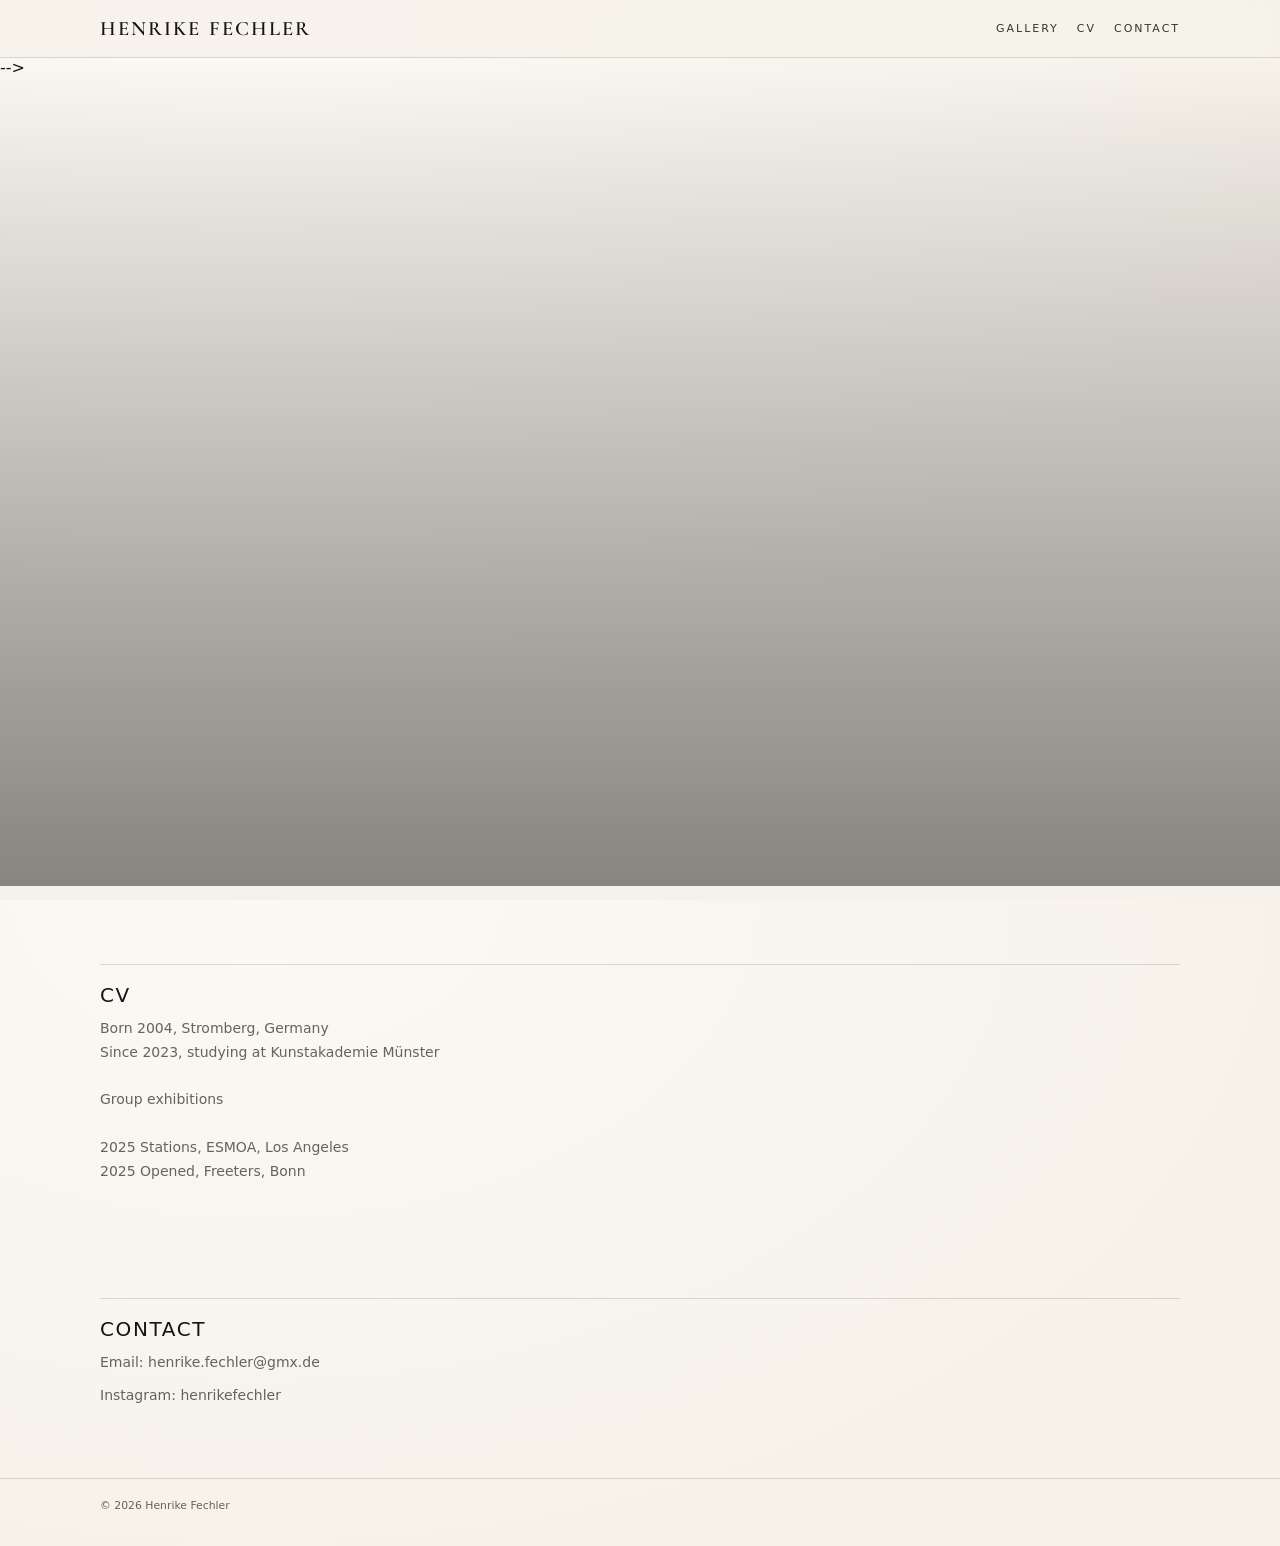
==== index.html @ b69642c6 "Update index.html" ====
<!doctype html>
<html lang="en">
  <head>
    <!--
      HEAD:
      - Metadata: charset + viewport for responsive layout
      - Title shown in the browser tab
      - Link to the stylesheet that controls all design and layout
    -->
    <meta charset="utf-8" />
    <meta name="viewport" content="width=device-width,initial-scale=1" />
    <title>Gallery</title>
    
    <link rel="stylesheet" href="styles.css" />
    <link rel="preconnect" href="https://fonts.googleapis.com">
    <link rel="preconnect" href="https://fonts.gstatic.com" crossorigin>
    <link href="https://fonts.googleapis.com/css2?family=Cormorant+Garamond:wght@400;500;600&display=swap" rel="stylesheet">
  </head>

  <body>
     <!--
      STICKY HEADER / TOP NAV:
      - Stays at top (CSS position: sticky)
      - Contains the "brand" (your name) and section links
      - Clicking nav items jumps to anchors (#artworks, #about, #contact)
    -->
    <!-- Top navigation (minimal) -->
    <header class="site-header" id="siteHeader">
      <div class="shell">
        <!--
          BRAND / NAME:
          - This is the text you want to animate letter-by-letter (Option B).
          - We add id="siteBrand" so JS can split it into spans.
          - aria-label preserves the full readable name for screen readers.
        -->
        <a class="brand" id="siteBrand" aria-label="Henrike Fechler" href="#top">
          <span class="brand-text">Henrike Fechler</span>
        </a>

        <!-- Mobile menu toggle -->
        <button
          class="nav-toggle"
          type="button"
          aria-label="Open menu"
          aria-expanded="false"
          aria-controls="siteNav"
          id="navToggle"
        >
          <span class="nav-toggle-bar"></span>
          <span class="nav-toggle-bar"></span>
          <span class="nav-toggle-bar"></span>
        </button>

        <!-- Navigation -->
        <nav class="nav" id="siteNav">
          <!-- <a href="#artworks">ARTWORKS</a> -->
          <a href="gallery.html">GALLERY</a>
          <a href="#cv">CV</a>
          <a href="#contact">CONTACT</a>
        </nav>

        <!-- <nav class="nav">
          <a href="#artworks">ARTWORKS</a>
          <a href="gallery.html">GALLERY</a>
          <a href="#about">ABOUT</a>
          <a href="#contact">CONTACT</a>
        </nav> -->
      </div>
    </header>

    <!-- Full-viewport hero slideshow -->
      <!--
      HERO SECTION:
      - Full-viewport slideshow background
      - The images are absolutely positioned; CSS animates opacity (cross-fade)
      - Overlay adds gradient + text and a "Scroll" CTA
    -->
    <section class="hero" id="top" aria-label="Featured works">
      <div class="hero-slides">
        <!-- Replace these with your own hero images -->
        
        -->
        <img class="hero-slide" src="IMG_3349.jpeg" alt="close up Schären"/>
        <img class="hero-slide" src="IMG_7474.jpeg" alt="close up Schweden"/>
        
      </div>

      <!-- HERO OVERLAY:
           - Visual: gradient overlay to improve readability over images
           - Text: kicker + subtitle
           - CTA: anchor jump down to the artworks section
      -->
      <div class="hero-overlay">
        <div class="hero-copy">
          <div class="hero-kicker"></div>
          <!-- <div class="hero-sub">A minimalist portfolio layout that prioritizes the image.</div> -->
        </div>
        <a class="hero-cta" href="#artworks"></a>
      </div>
    </section>

    <!--
      MAIN CONTENT WRAPPER (.shell):
      - Centers content and limits max width (CSS --max)
      - Contains your 3 sections: artworks, about, contact
    -->
    <main class="shell">
      <!-- Works / “selected works” section -->
       <!--
        ARTWORKS SECTION:
        - "Selected works" header area
        - Optional highlight block
        - Editorial list: each work is an <article> with image + metadata
      -->
      
      
      <section class="section" id="cv">
        <header class="section-head">
          <h2 class="section-title">CV</h2>
          <p class="section-note preline" id="cvText"></p>
        </header>
      </section>

      <section class="section" id="contact">
        <header class="section-head">
          <h2 class="section-title">Contact</h2>
          <p class="section-note">
            Email: <a href="mailto:henrike.fechler@gmx.de">henrike.fechler@gmx.de</a>
          </p>
          <p class="section-note">
            Instagram: <a href="instagramm:">henrikefechler</a>
          </p>
        </header>
      </section>
    </main>

    <!-- LIGHTBOXES (pure CSS :target) -->
     <!--
      LIGHTBOXES (CSS-only using :target):
      - Clicking a work uses href="#full-work-01" etc.
      - The corresponding <div id="full-work-01"> becomes :target and displays
      - Close button is a link back to "#work-01" (removes :target from lightbox)
    -->
    <!-- <div class="lightbox" id="full-work-01" aria-label="Fullsize work 01">
      <a class="lightbox-close" href="#work-01" aria-label="Close fullsize view">×</a>
      <img src="figures/pic_1.jpg" alt="Painting 01 fullsize" />
      <div class="lightbox-caption">Title 01 — Oil on canvas • 60 × 80 cm • 2026</div>
    </div>

    <div class="lightbox" id="full-work-02" aria-label="Fullsize work 02">
      <a class="lightbox-close" href="#work-02" aria-label="Close fullsize view">×</a>
      <img src="figures/pic_2.jpg" alt="Painting 02 fullsize" />
      <div class="lightbox-caption">Title 02 — Acrylic • 50 × 70 cm • 2026</div>
    </div>

    <div class="lightbox" id="full-work-03" aria-label="Fullsize work 02">
      <a class="lightbox-close" href="#work-03" aria-label="Close fullsize view">×</a>
      <img src="figures/pic_3.jpg" alt="Painting 03 fullsize" />
      <div class="lightbox-caption">Title 03 — Acrylic • 50 × 70 cm • 2026</div>
    </div> -->

    <!-- FOOTER -->
    <footer class="site-footer">
      <div class="shell">
        <small>© <span id="year"></span> Henrike Fechler</small>
      </div>
    </footer>

    <!--
      SCRIPT:
      - Sets the year in the footer
      - Option B: splits the brand name into <span class="char">...</span>
        and each character fades in with a staggered delay.
    -->
    <!-- <script>
      (function () {
        // Footer year (keep existing behavior)
        const yearEl = document.getElementById("year");
        if (yearEl) yearEl.textContent = new Date().getFullYear();

        // Option B: letter-by-letter fade for the brand name
        const brand = document.getElementById("siteBrand");
        if (!brand) return;

        const textEl = brand.querySelector(".brand-text");
        if (!textEl) return;

        const text = textEl.textContent;
        textEl.textContent = "";

        [...text].forEach((ch, i) => {
          const span = document.createElement("span");
          span.className = "char";
          span.style.setProperty("--i", i);
          span.textContent = ch === " " ? "\u00A0" : ch; // preserve spaces
          textEl.appendChild(span);
        });
      })();
    </script> -->

    <script src="main.js"></script>

  </body>
</html>
---- styles.css ----
/* -------------------- Base -------------------- */
*,
*::before,
*::after {
  box-sizing: border-box;
}

:root {
  --paper: #f6f2ea;
  --paper-2: #fbf9f4;
  --ink: #141414;
  --muted: rgba(20, 20, 20, 0.65);
  --line: rgba(20, 20, 20, 0.14);
  --shadow: 0 18px 50px rgba(0, 0, 0, 0.12);

  --radius: 14px;
  --max: 1080px;
}

html,
body {
  height: 100%;
}

body {
  margin: 0;
  color: var(--ink);
  font-family: ui-sans-serif, system-ui, -apple-system, Segoe UI, Roboto, Helvetica, Arial;
  background: radial-gradient(1100px 700px at 20% 0%, var(--paper-2), var(--paper));
}

a {
  color: inherit;
  text-decoration: none;
}

code {
  font-family: ui-monospace, SFMono-Regular, Menlo, Monaco, Consolas, "Liberation Mono", monospace;
  font-size: 0.95em;
}

/* -------------------- Layout shell -------------------- */
.shell {
  width: min(var(--max), calc(100% - 56px));
  margin: 0 auto;
}

/* -------------------- Header / Nav --------------------
.site-header {
  position: sticky;
  top: 0;
  z-index: 50;
  backdrop-filter: blur(10px);
  background: color-mix(in srgb, var(--paper) 85%, transparent);
  border-bottom: 1px solid var(--line);
}

.site-header .shell {
  display: flex;
  align-items: center;
  justify-content: space-between;
  padding: 16px 0;
}

.brand {
  letter-spacing: 0.22em;
  font-size: 12px;
} */

/* -------------------- Header / Nav -------------------- */
/*
  .site-header:
  - sticky header with backdrop blur, so navigation stays visible while scrolling
  - subtle border line separates header from content
*/
.site-header {
  position: sticky;
  top: 0;
  z-index: 50;
  backdrop-filter: blur(10px);
  background: color-mix(in srgb, var(--paper) 85%, transparent);
  border-bottom: 1px solid var(--line);
}

.site-header .shell {
  display: flex;
  align-items: center;
  justify-content: space-between;
  padding: 16px 0;
}

/*
  .brand:
  - top-left name/identity text
  - letter-spacing creates the “gallery identity” look
*/
.brand {
  font-family: "Cormorant Garamond", ui-serif, Georgia, serif;
  font-size: clamp(16px, 1.6vw, 22px);
  letter-spacing: 0.10em;
  font-weight: 600;
  text-transform: uppercase; /* optional; remove if you prefer natural case */
}

/* Option B: character-by-character fade-in for the brand name */
.brand .char {
  display: inline-block;            /* required for transforms per character */
  opacity: 0;                       /* start hidden */
  transform: translateY(6px);       /* subtle motion; remove if you want pure fade */
  animation: brandCharIn 520ms ease forwards;
  animation-delay: calc(var(--i) * 55ms);
}

/* Animation used by .brand .char */
@keyframes brandCharIn {
  to {
    opacity: 1;
    transform: translateY(0);
  }
}

/* Respect reduced-motion preferences */
@media (prefers-reduced-motion: reduce) {
  .brand .char {
    animation: none;
    opacity: 1;
    transform: none;
  }
}

.brand {
  display: inline-flex;
  align-items: center;
  gap: 10px;
}

/* Small mark next to the name */
.brand-mark {
  width: 32px;         /* adjust */
  height: 32px;        /* adjust */
  object-fit: contain;
  opacity: 0;
  transform: translateY(6px);
  animation: brandMarkIn 520ms ease forwards;
  animation-delay: 520ms; /* slightly before/with first letters */
}

@keyframes brandMarkIn {
  to { opacity: 1; transform: translateY(0); }
}

.nav {
  display: flex;
  gap: 18px;
  letter-spacing: 0.18em;
  font-size: 11px;
}

.nav a {
  opacity: 0.85;
}

.nav a:hover {
  opacity: 1;
  text-decoration: underline;
  text-underline-offset: 6px;
}

/* -------------------- Mobile nav toggle (hamburger) -------------------- */
.nav-toggle {
  display: none;               /* hidden on desktop */
  appearance: none;
  border: 1px solid var(--line);
  background: rgba(255, 255, 255, 0.35);
  border-radius: 999px;
  padding: 10px 12px;
  cursor: pointer;
  align-items: center;
  justify-content: center;
  gap: 4px;
}

.nav-toggle-bar {
  display: block;
  width: 18px;
  height: 2px;
  background: var(--ink);
  opacity: 0.85;
}

/* Keep header layout stable */
.site-header .shell {
  position: relative;
  gap: 14px;
}

/* Optional: slightly reduce brand spacing on small screens */
@media (max-width: 720px) {
  .brand {
    letter-spacing: 0.14em;
    font-size: clamp(14px, 4.2vw, 18px);
  }
}

/* -------------------- Mobile menu behavior -------------------- */
@media (max-width: 720px) {
  .nav-toggle {
    display: inline-flex;      /* show hamburger on mobile */
  }

  /* Hide nav by default on mobile */
  .nav {
    display: none;
    position: absolute;
    top: calc(100% + 10px);
    right: 0;
    left: 0;

    padding: 10px;
    border: 1px solid var(--line);
    border-radius: var(--radius);
    background: color-mix(in srgb, var(--paper) 92%, transparent);
    backdrop-filter: blur(10px);

    /* stacked links */
    flex-direction: column;
    gap: 10px;
  }

  /* When header is open, show dropdown nav */
  .site-header.is-open .nav {
    display: flex;
  }

  /* Make each link easy to tap */
  .nav a {
    padding: 12px 10px;
    border-radius: 10px;
  }

  .nav a:hover {
    background: rgba(0, 0, 0, 0.04);
    text-decoration: none;
  }
}


/* -------------------- Hero slideshow -------------------- */
.hero {
  position: relative;
  height: min(92vh, 860px);
  margin-bottom: 34px;
  overflow: hidden;
  /* border-bottom: 1px solid var(--line); */
}

.hero-slides {
  position: absolute;
  inset: 0;
}

.hero-slide {
  position: absolute;
  inset: 0;
  width: 100%;
  height: 100%;
  object-fit: cover;

  opacity: 0;
  animation: heroFade 24s infinite;
  transform: scale(1.02);
  animation-fill-mode: both; /* helps avoid “blank” states at boundaries */
}

/* 3 slides stagger */
.hero-slide:nth-child(1) { animation-delay: 0s; }
.hero-slide:nth-child(2) { animation-delay: 6s; }
.hero-slide:nth-child(3) { animation-delay: 12s; }
.hero-slide:nth-child(4) { animation-delay: 18s; }

@keyframes heroFade {
  0%    { opacity: 0; }
  2.5%  { opacity: 1; }   /* fade in ~0.6s */
  22.5% { opacity: 1; }   /* hold ~4.8s */
  25%   { opacity: 0; }   /* fade out ~0.6s */
  100%  { opacity: 0; }
}

.hero-overlay {
  position: absolute;
  inset: 0;
  display: grid;
  align-content: end;
  padding: 28px 0;
  background: linear-gradient(to top, rgba(0,0,0,0.45), rgba(0,0,0,0));
}

.hero-copy {
  width: min(var(--max), calc(100% - 56px));
  margin: 0 auto;
  color: rgba(255, 255, 255, 0.92);
}

.hero-kicker {
  letter-spacing: 0.28em;
  font-size: 11px;
  margin-bottom: 10px;
}

.hero-sub {
  max-width: 62ch;
  color: rgba(255, 255, 255, 0.78);
  font-size: 14px;
  line-height: 1.6;
}

.hero-cta {
  width: min(var(--max), calc(100% - 56px));
  margin: 14px auto 0;
  color: rgba(255, 255, 255, 0.88);
  letter-spacing: 0.22em;
  font-size: 11px;
  text-transform: uppercase;
}

/* -------------------- Sections -------------------- */
.section {
  padding: 44px 0;
}

.section-head {
  border-top: 1px solid var(--line);
  padding-top: 18px;
  margin-bottom: 26px;
}

.section-title {
  margin: 0;
  font-weight: 500;
  letter-spacing: 0.08em;
  text-transform: uppercase;
  font-size: 18px;
}

.section-note {
  margin: 10px 0 0;
  color: var(--muted);
  line-height: 1.7;
  font-size: 14px;
}

.highlight {
  border: 1px solid var(--line);
  border-radius: var(--radius);
  background: rgba(255, 255, 255, 0.35);
  padding: 18px 18px;
  margin: 18px 0 30px;
}

.highlight-title {
  letter-spacing: 0.26em;
  font-size: 11px;
  margin-bottom: 10px;
  opacity: 0.85;
}

.highlight-body {
  color: var(--muted);
  line-height: 1.7;
  font-size: 14px;
}

.preline { white-space: pre-line; }

/* -------------------- Works list (editorial) -------------------- */
.works {
  display: grid;
  gap: 34px;
}

.work {
  padding-bottom: 26px;
  border-bottom: 1px solid var(--line);
}

.work-media {
  position: relative;
  display: block;
  border-radius: var(--radius);
  overflow: hidden;
  box-shadow: var(--shadow);
  background: rgba(255, 255, 255, 0.2);
}

.work-media img {
  width: 100%;
  aspect-ratio: 4 / 3;   /* try 3/2, 4/5, 1/1 etc. */
  height: auto;          /* aspect-ratio handles it */
  object-fit: cover;     /* crop to fill */
  display: block;
}

.work-fullsize {
  position: absolute;
  right: 14px;
  bottom: 12px;
  letter-spacing: 0.22em;
  font-size: 10px;
  text-transform: uppercase;

  padding: 10px 12px;
  border-radius: 999px;
  background: rgba(0, 0, 0, 0.52);
  color: rgba(255, 255, 255, 0.92);

  opacity: 0;
  transform: translateY(6px);
  transition: 160ms ease;
}

.work-media:hover .work-fullsize {
  opacity: 1;
  transform: translateY(0);
}

.work-meta {
  padding-top: 14px;
}

.work-title {
  letter-spacing: 0.08em;
  font-size: 14px;
  text-transform: uppercase;
}

.work-sub {
  margin-top: 6px;
  color: var(--muted);
  font-size: 13px;
  line-height: 1.6;
}

/* -------------------- Gallery -------------------- */

.gallery-grid {
  display: grid;
  gap: 26px;
  grid-template-columns: repeat(auto-fit, minmax(260px, 1fr));
}

.fade-on-scroll {
  opacity: 0;
  transform: translateY(14px);
  transition: opacity 700ms ease, transform 700ms ease;
  will-change: opacity, transform;
}

.fade-on-scroll.is-visible {
  opacity: 1;
  transform: translateY(0);
}

/* Optional: make images look consistent */
.gallery-item {
  border-radius: var(--radius);
  overflow: hidden;
  box-shadow: var(--shadow);
  background: rgba(255, 255, 255, 0.25);
}

.gallery-item img {
  width: 100%;
  height: auto;
  display: block;
}

/* Respect reduced-motion preferences */
@media (prefers-reduced-motion: reduce) {
  .fade-on-scroll {
    transition: none;
    opacity: 1;
    transform: none;
  }
}



/* -------------------- Lightbox (CSS :target) -------------------- */
.lightbox {
  position: fixed;
  inset: 0;
  background: rgba(10, 10, 10, 0.86);
  z-index: 100;
  display: none;
  padding: 28px 18px;
}

.lightbox:target {
  display: grid;
  align-content: center;
  justify-items: center;
  gap: 16px;
}

.lightbox img {
  width: min(1100px, 96vw);
  height: auto;
  max-height: 86vh;
  object-fit: contain;
  border-radius: 10px;
  box-shadow: 0 30px 90px rgba(0, 0, 0, 0.45);
  background: rgba(255, 255, 255, 0.06);
}

.lightbox-caption {
  color: rgba(255, 255, 255, 0.78);
  font-size: 13px;
  letter-spacing: 0.02em;
  text-align: center;
}

/* Allow JS-opened lightbox in Gallery */
.lightbox.is-open {
  display: grid;
  align-content: center;
  justify-items: center;
  gap: 16px;
}

/* If your close element is a <button> (recommended), normalize it */
.lightbox-close {
  cursor: pointer;
  appearance: none;
}

.lightbox-close {
  position: fixed;
  top: 14px;
  right: 16px;
  width: 44px;
  height: 44px;
  border-radius: 999px;
  display: grid;
  place-items: center;

  color: rgba(255, 255, 255, 0.92);
  background: rgba(0, 0, 0, 0.35);
  border: 1px solid rgba(255, 255, 255, 0.18);

  font-size: 24px;
  line-height: 1;
}

/* -------------------- Footer -------------------- */
.site-footer {
  border-top: 1px solid var(--line);
  padding: 18px 0 34px;
  color: var(--muted);
  font-size: 13px;
}

/* -------------------- Responsive tweaks -------------------- */
@media (min-width: 920px) {
  .works {
    gap: 44px;
  }

  .section-title {
    font-size: 20px;
  }
}
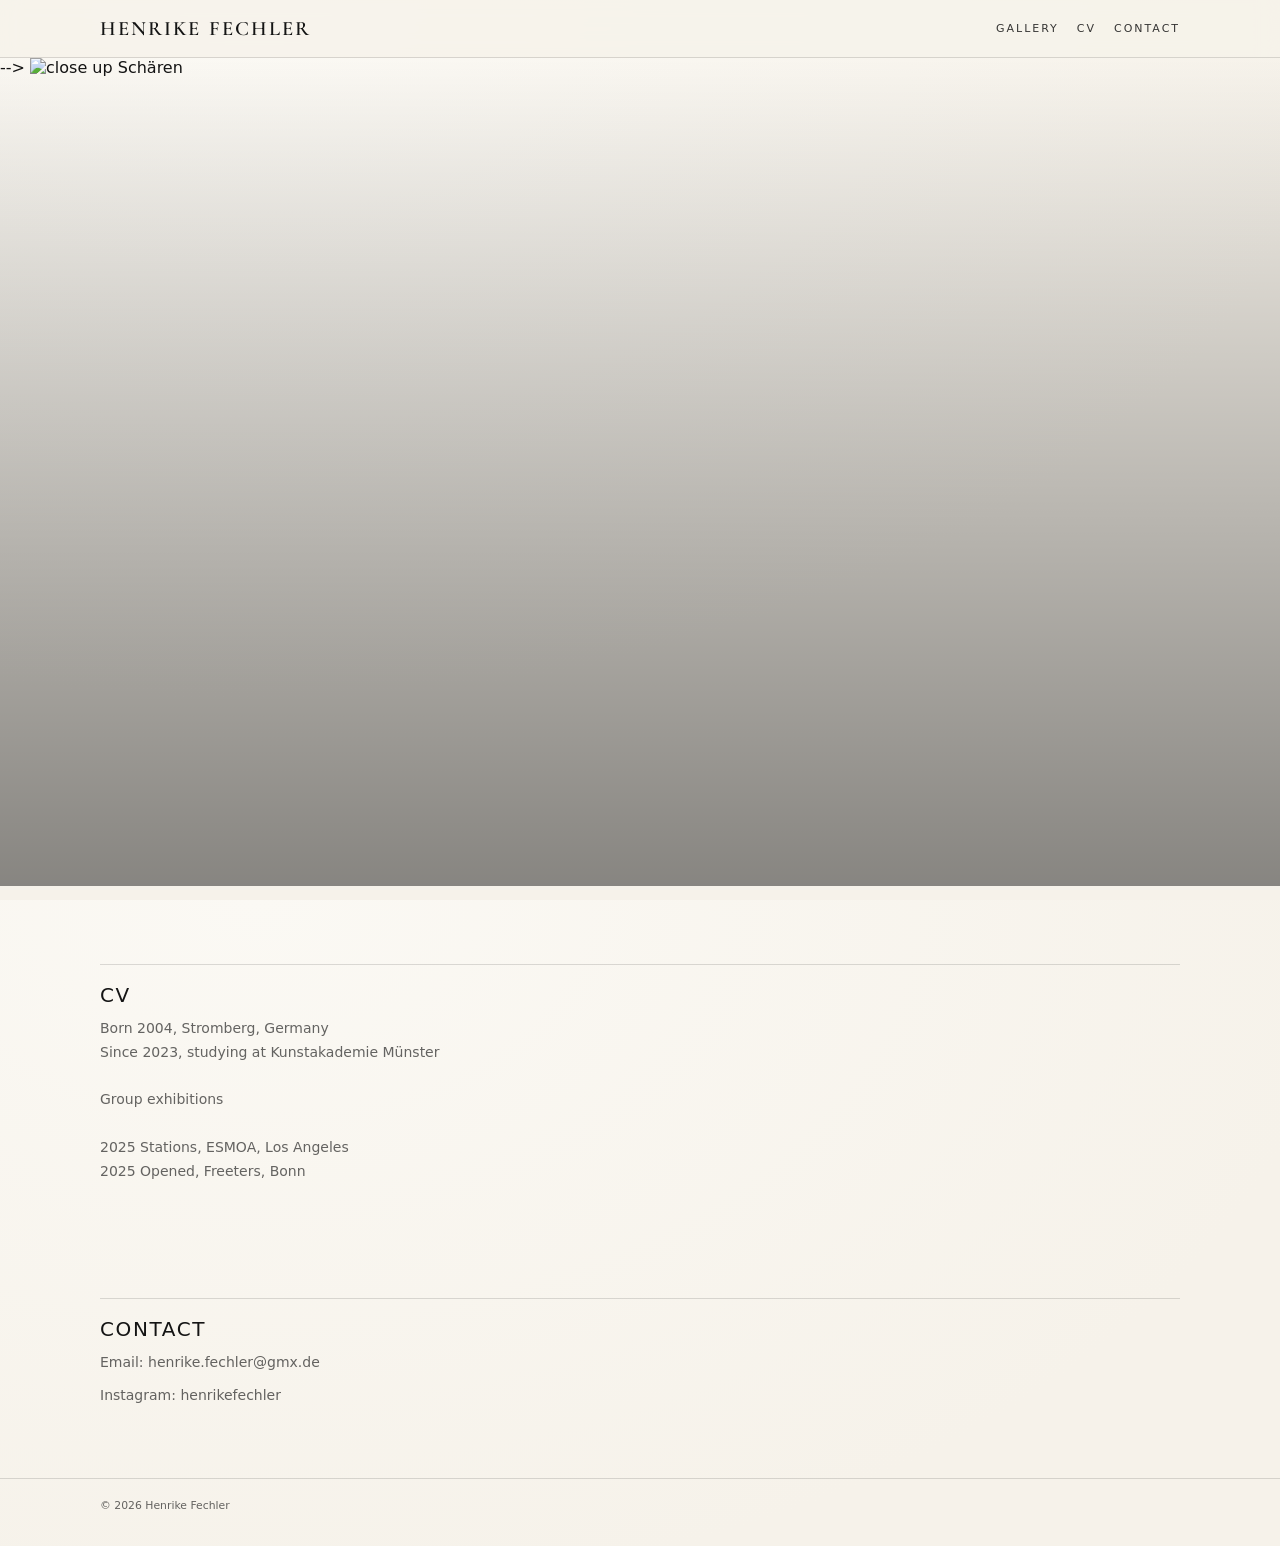
==== commit 573517ff: "single image" ====
--- a/index.html
+++ b/index.html
@@ -81,9 +81,8 @@
         
         -->
         <img class="hero-slide" src="IMG_3349.jpeg" alt="close up Schären"/>
-        <img class="hero-slide" src="IMG_7474.jpeg" alt="close up Schweden"/>
-        
-      </div>
+        <!-- <img class="hero-slide" src="IMG_7474.jpeg" alt="close up Schweden"/> -->
+        </div>
 
       <!-- HERO OVERLAY:
            - Visual: gradient overlay to improve readability over images
--- a/styles.css
+++ b/styles.css
@@ -246,44 +246,24 @@
 
 
 /* -------------------- Hero slideshow -------------------- */
+/* -------------------- Hero image -------------------- */
 .hero {
   position: relative;
   height: min(92vh, 860px);
   margin-bottom: 34px;
   overflow: hidden;
-  /* border-bottom: 1px solid var(--line); */
-}
-
-.hero-slides {
+}
+
+.hero-image {
   position: absolute;
   inset: 0;
 }
 
-.hero-slide {
-  position: absolute;
-  inset: 0;
+.hero-image img {
   width: 100%;
   height: 100%;
   object-fit: cover;
-
-  opacity: 0;
-  animation: heroFade 24s infinite;
-  transform: scale(1.02);
-  animation-fill-mode: both; /* helps avoid “blank” states at boundaries */
-}
-
-/* 3 slides stagger */
-.hero-slide:nth-child(1) { animation-delay: 0s; }
-.hero-slide:nth-child(2) { animation-delay: 6s; }
-.hero-slide:nth-child(3) { animation-delay: 12s; }
-.hero-slide:nth-child(4) { animation-delay: 18s; }
-
-@keyframes heroFade {
-  0%    { opacity: 0; }
-  2.5%  { opacity: 1; }   /* fade in ~0.6s */
-  22.5% { opacity: 1; }   /* hold ~4.8s */
-  25%   { opacity: 0; }   /* fade out ~0.6s */
-  100%  { opacity: 0; }
+  display: block;
 }
 
 .hero-overlay {
@@ -568,4 +548,4 @@
   .section-title {
     font-size: 20px;
   }
-}+}
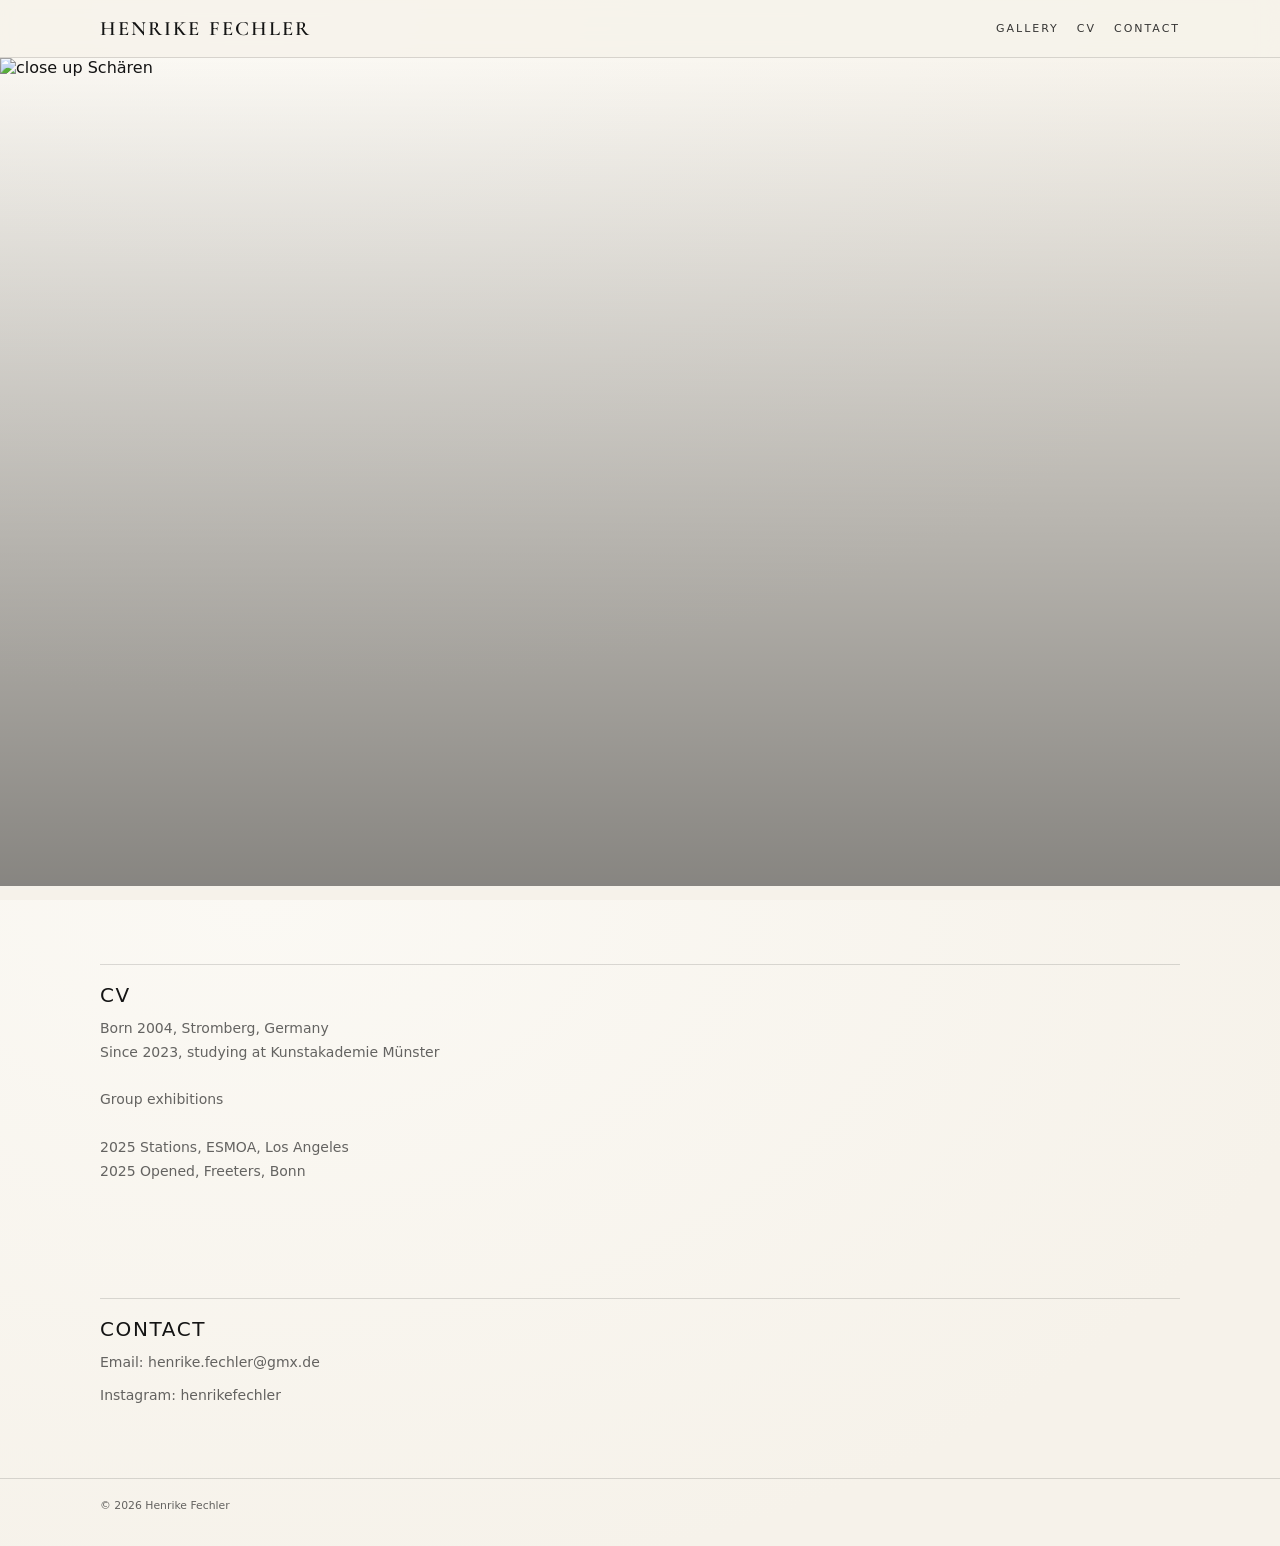
==== commit efbda1bc: "small fix in index.html" ====
--- a/index.html
+++ b/index.html
@@ -79,7 +79,6 @@
       <div class="hero-slides">
         <!-- Replace these with your own hero images -->
         
-        -->
         <img class="hero-slide" src="IMG_3349.jpeg" alt="close up Schären"/>
         <!-- <img class="hero-slide" src="IMG_7474.jpeg" alt="close up Schweden"/> -->
         </div>
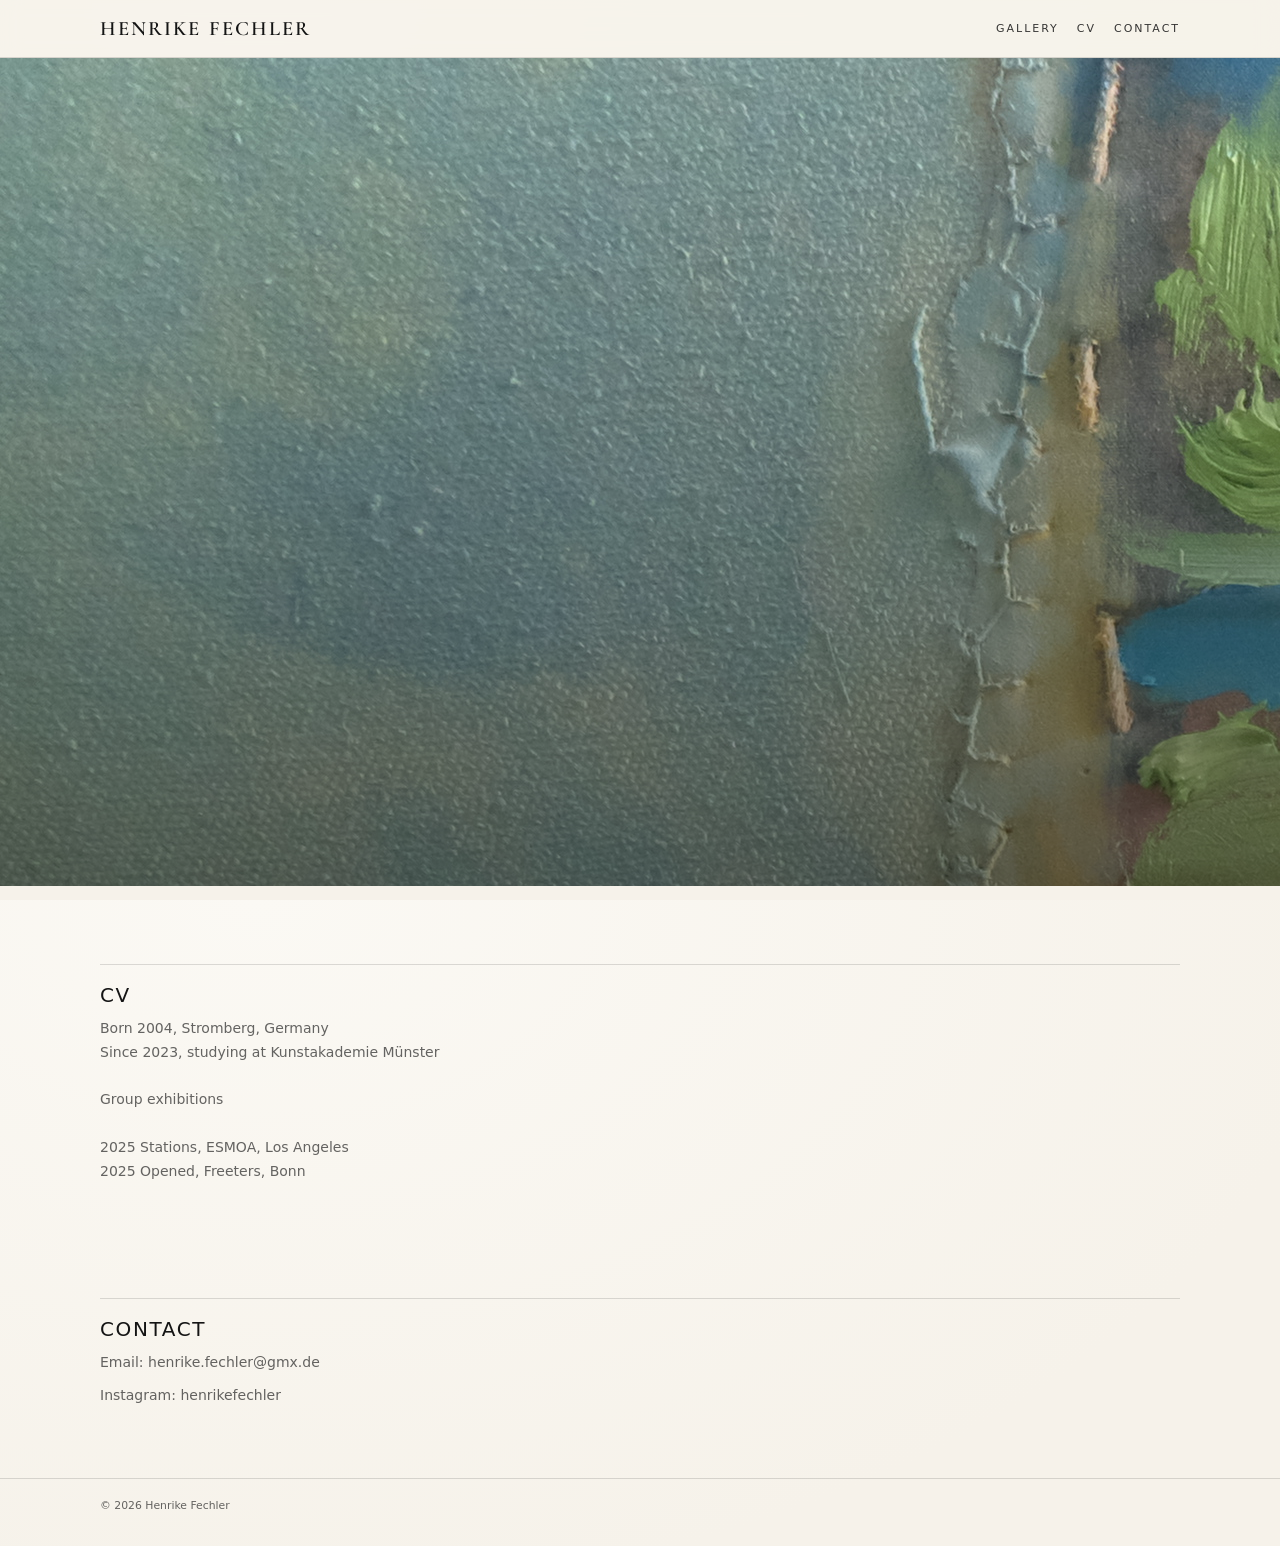
==== commit f2785f9f: "figure directory" ====
--- a/index.html
+++ b/index.html
@@ -79,7 +79,7 @@
       <div class="hero-slides">
         <!-- Replace these with your own hero images -->
         
-        <img class="hero-slide" src="IMG_3349.jpeg" alt="close up Schären"/>
+        <img class="hero-slide" src="figures/IMG_3349.jpeg" alt="close up Schären"/>
         <!-- <img class="hero-slide" src="IMG_7474.jpeg" alt="close up Schweden"/> -->
         </div>
 
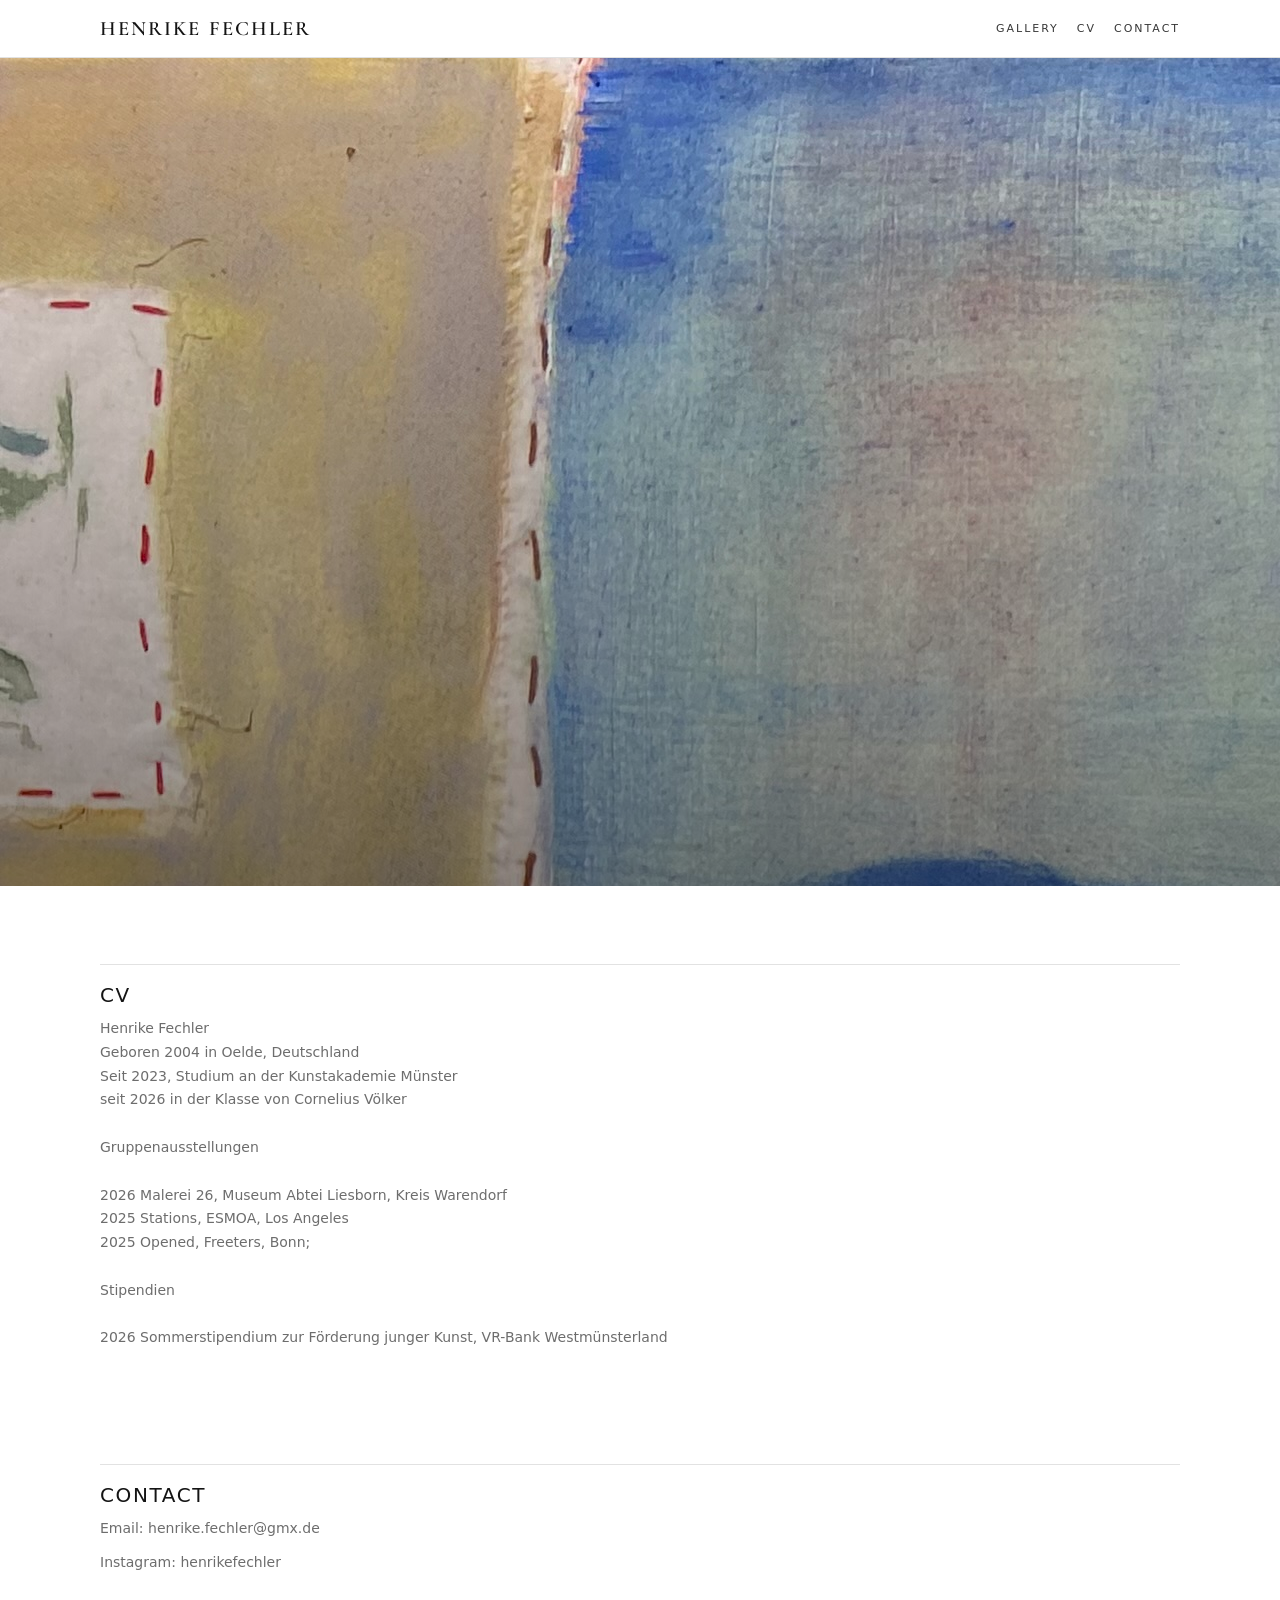
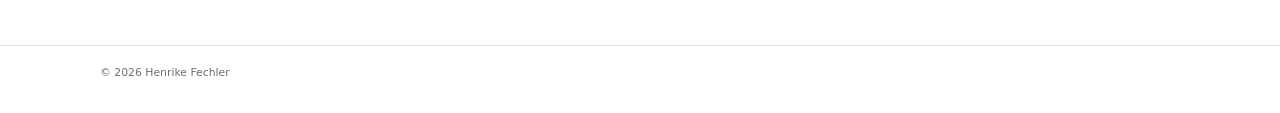
==== commit f9b2de5e: "Update index.html" ====
--- a/index.html
+++ b/index.html
@@ -79,8 +79,8 @@
       <div class="hero-slides">
         <!-- Replace these with your own hero images -->
         
-        <img class="hero-slide" src="figures/IMG_3349.jpeg" alt="close up Schären"/>
-        <!-- <img class="hero-slide" src="IMG_7474.jpeg" alt="close up Schweden"/> -->
+        <img class="hero-slide" src="figures/IMG_8773.jpeg" alt="close up Haubentaucherstunde"/>
+        <!-- <img class="hero-slide" src="IMG_8773.jpeg" alt="close up Haubentaucherstunde"/> -->
         </div>
 
       <!-- HERO OVERLAY:
--- a/styles.css
+++ b/styles.css
@@ -6,12 +6,12 @@
 }
 
 :root {
-  --paper: #f6f2ea;
-  --paper-2: #fbf9f4;
+  --paper: #ffffff;
+  --paper-2: #f5f5f5;
   --ink: #141414;
-  --muted: rgba(20, 20, 20, 0.65);
-  --line: rgba(20, 20, 20, 0.14);
-  --shadow: 0 18px 50px rgba(0, 0, 0, 0.12);
+  --muted: rgba(20, 20, 20, 0.62);
+  --line: rgba(20, 20, 20, 0.12);
+  --shadow: 0 18px 50px rgba(0, 0, 0, 0.08);
 
   --radius: 14px;
   --max: 1080px;
@@ -26,7 +26,7 @@
   margin: 0;
   color: var(--ink);
   font-family: ui-sans-serif, system-ui, -apple-system, Segoe UI, Roboto, Helvetica, Arial;
-  background: radial-gradient(1100px 700px at 20% 0%, var(--paper-2), var(--paper));
+  background: var(--paper);
 }
 
 a {
@@ -78,7 +78,7 @@
   top: 0;
   z-index: 50;
   backdrop-filter: blur(10px);
-  background: color-mix(in srgb, var(--paper) 85%, transparent);
+  background: var(--paper);
   border-bottom: 1px solid var(--line);
 }
 
@@ -219,7 +219,7 @@
     padding: 10px;
     border: 1px solid var(--line);
     border-radius: var(--radius);
-    background: color-mix(in srgb, var(--paper) 92%, transparent);
+    background: var(--paper-2);
     backdrop-filter: blur(10px);
 
     /* stacked links */
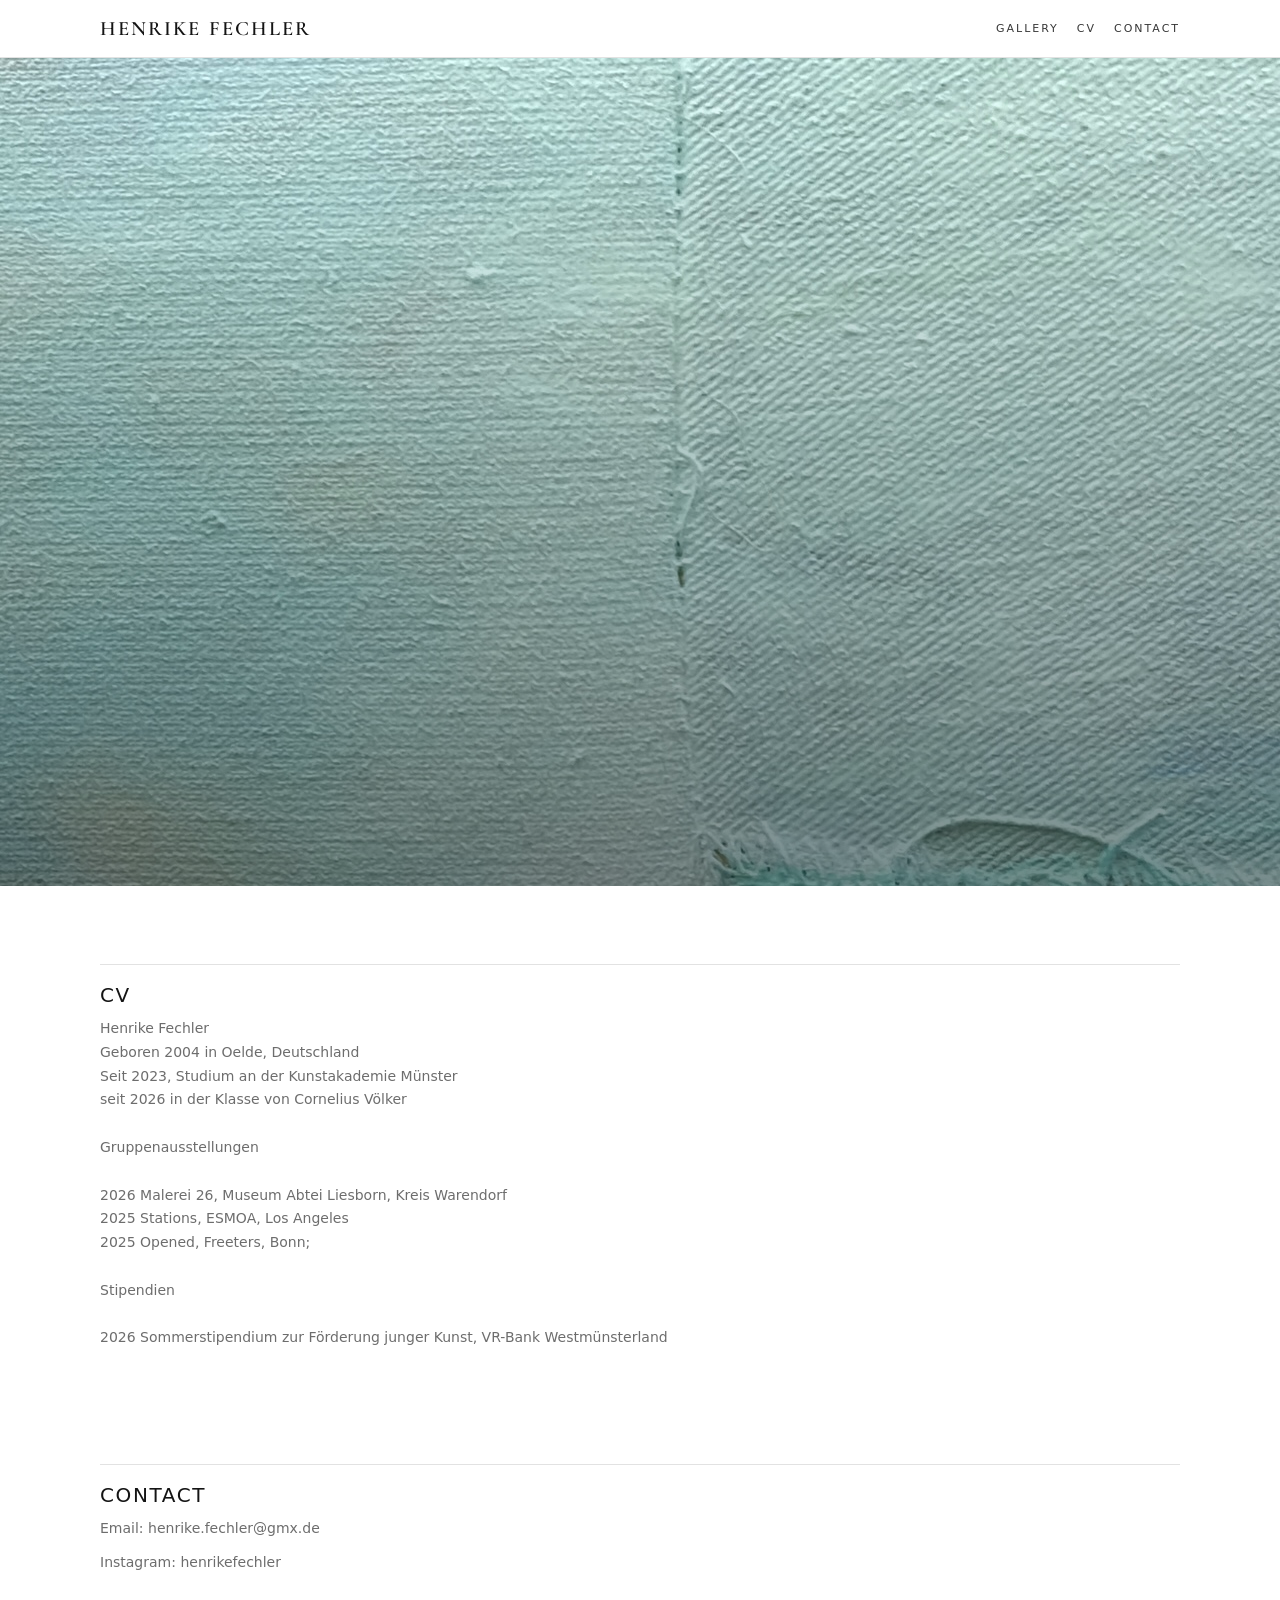
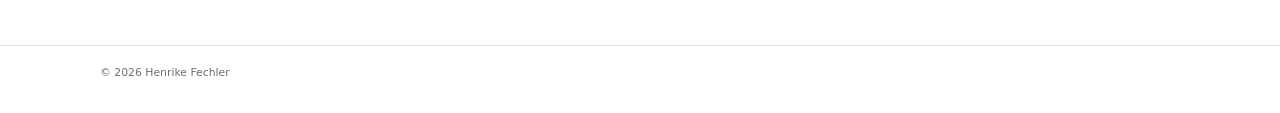
==== commit a5c2e568: "Update index.html" ====
--- a/index.html
+++ b/index.html
@@ -79,8 +79,8 @@
       <div class="hero-slides">
         <!-- Replace these with your own hero images -->
         
-        <img class="hero-slide" src="figures/IMG_8773.jpeg" alt="close up Haubentaucherstunde"/>
-        <!-- <img class="hero-slide" src="IMG_8773.jpeg" alt="close up Haubentaucherstunde"/> -->
+        <img class="hero-slide" src="figures/IMG_3203.jpeg" alt="März, 3 Uhr, Nachmittag"/>
+        <!-- <img class="hero-slide" src="IMG_3203.jpeg" alt="März, 3 Uhr, Nachmittag"/> -->
         </div>
 
       <!-- HERO OVERLAY:
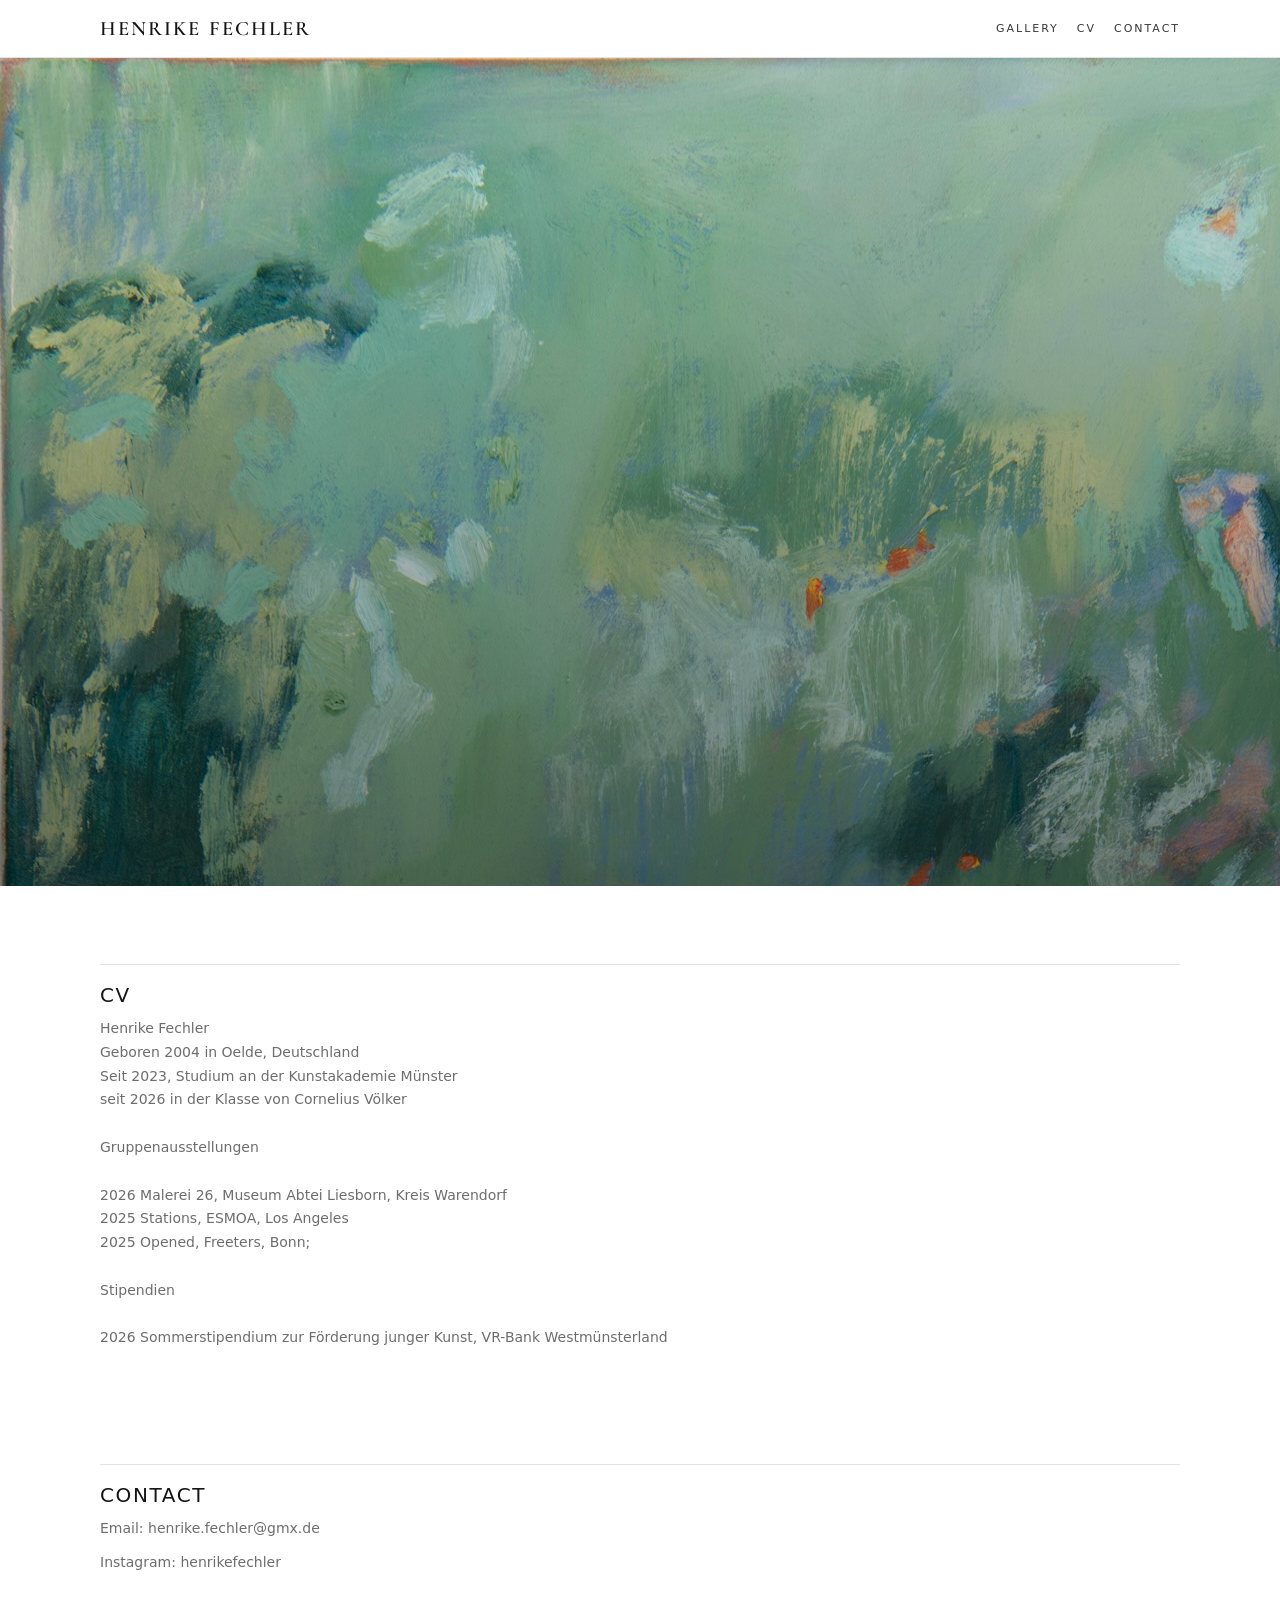
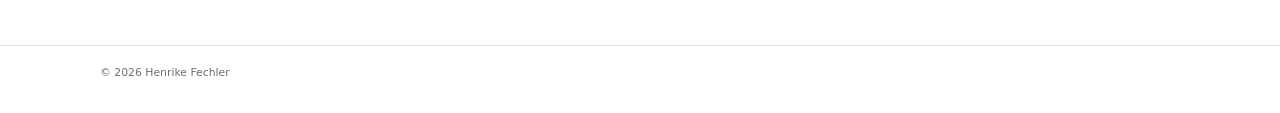
==== commit 12735b3e: "Update index.html" ====
--- a/index.html
+++ b/index.html
@@ -79,8 +79,8 @@
       <div class="hero-slides">
         <!-- Replace these with your own hero images -->
         
-        <img class="hero-slide" src="figures/IMG_3203.jpeg" alt="März, 3 Uhr, Nachmittag"/>
-        <!-- <img class="hero-slide" src="IMG_3203.jpeg" alt="März, 3 Uhr, Nachmittag"/> -->
+        <img class="hero-slide" src="figures/IMG_0409.jpeg" alt="Am Tarn"/>
+        <!-- <img class="hero-slide" src="IMG_0409.jpeg" alt="Am Tarn"/> -->
         </div>
 
       <!-- HERO OVERLAY:
